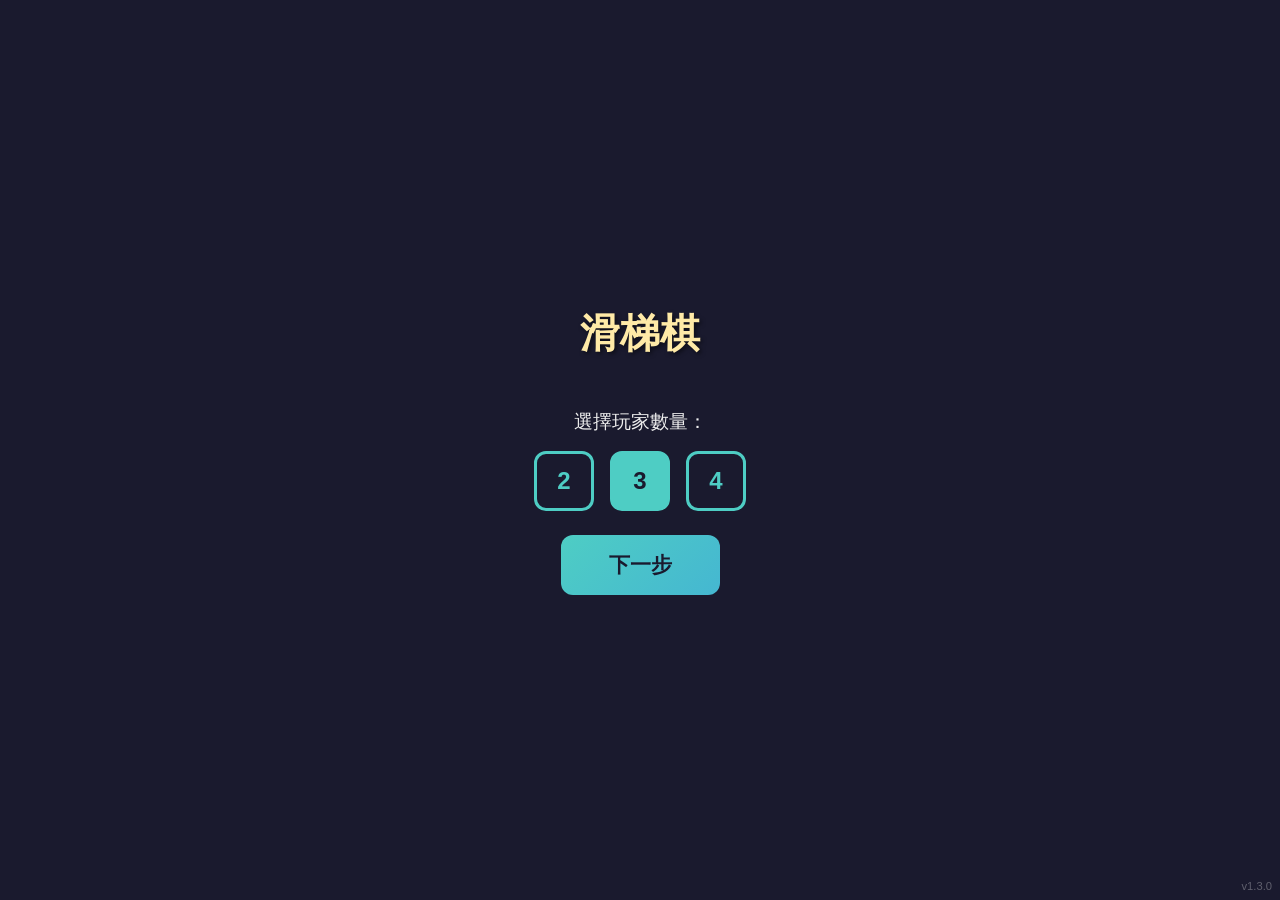
==== index.html @ 12fca041 "P1 always computer, random turn order instead of spinner - P1 is now always a computer player (canno" ====
<!DOCTYPE html>
<html lang="zh-TW">
<head>
    <meta charset="UTF-8">
    <meta name="viewport" content="width=device-width, initial-scale=1.0, maximum-scale=1.0, user-scalable=no">
    <meta name="apple-mobile-web-app-capable" content="yes">
    <meta name="apple-mobile-web-app-status-bar-style" content="black-translucent">
    <title>滑梯棋</title>
    <link rel="stylesheet" href="css/style.css">
</head>
<body>
    <!-- Setup Screen -->
    <div id="setup-screen">
        <!-- Step 1: Player Count -->
        <div id="step1-player-count">
            <h1>滑梯棋</h1>
            <div class="step-content">
                <p class="step-label">選擇玩家數量：</p>
                <div id="player-count-buttons">
                    <button class="count-btn" data-count="2">2</button>
                    <button class="count-btn selected" data-count="3">3</button>
                    <button class="count-btn" data-count="4">4</button>
                </div>
            </div>
            <button id="next-step-btn">下一步</button>
        </div>

        <!-- Step 2: Player Settings -->
        <div id="step2-player-settings" class="hidden">
            <h1>滑梯棋</h1>
            <div id="player-cards"></div>
            <div class="step2-buttons">
                <button id="back-btn">返回</button>
                <button id="start-btn">開始遊戲</button>
            </div>
        </div>
    </div>

    <!-- Game Screen -->
    <div id="game-screen" class="hidden">
        <button id="pause-btn">⏸</button>
        <div id="game-layout">
            <div id="board-container">
                <canvas id="board-canvas"></canvas>
            </div>
            <div id="side-panel">
                <div id="info-panel">
                    <div id="current-turn"></div>
                    <div id="player-positions"></div>
                </div>
                <div id="spinner-container">
                    <canvas id="spinner-canvas"></canvas>
                    <div id="spin-hint">點擊轉盤</div>
                </div>
            </div>
        </div>
    </div>

    <!-- Pause Screen Overlay -->
    <div id="pause-screen" class="hidden">
        <div id="pause-content">
            <h2>遊戲暫停</h2>
            <div class="pause-buttons">
                <button id="resume-btn">繼續遊玩</button>
                <button id="pause-restart-btn">重新開始</button>
                <button id="end-game-btn">結束遊戲</button>
            </div>
        </div>
    </div>

    <!-- Win Screen Overlay -->
    <div id="win-screen" class="hidden">
        <div id="win-content">
            <h2 id="win-message"></h2>
            <button id="restart-btn">再玩一次</button>
        </div>
    </div>

    <!-- Version -->
    <div id="version">v1.3.0</div>

    <script src="js/board.js"></script>
    <script src="js/player.js"></script>
    <script src="js/spinner.js"></script>
    <script src="js/ai.js"></script>
    <script src="js/main.js"></script>
</body>
</html>
---- css/style.css ----
/* Reset & Base */
*, *::before, *::after {
    margin: 0;
    padding: 0;
    box-sizing: border-box;
}

html, body {
    width: 100%;
    height: 100%;
    overflow: hidden;
    font-family: -apple-system, BlinkMacSystemFont, 'Segoe UI', Roboto, sans-serif;
    background: #1a1a2e;
    color: #eee;
    touch-action: none;
    -webkit-touch-callout: none;
    -webkit-user-select: none;
    user-select: none;
}

.hidden {
    display: none !important;
}

/* Setup Screen */
#setup-screen {
    display: flex;
    flex-direction: column;
    align-items: center;
    justify-content: center;
    height: 100%;
    padding: 20px;
}

#setup-screen h1 {
    font-size: 2.5rem;
    color: #FFEAA7;
    text-shadow: 2px 2px 4px rgba(0,0,0,0.5);
    margin-bottom: 24px;
}

/* Step 1: Player Count */
#step1-player-count {
    display: flex;
    flex-direction: column;
    align-items: center;
    gap: 24px;
}

.step-content {
    display: flex;
    flex-direction: column;
    align-items: center;
    gap: 16px;
}

.step-label {
    font-size: 1.2rem;
    color: #eee;
}

#player-count-buttons {
    display: flex;
    gap: 16px;
}

.count-btn {
    width: 60px;
    height: 60px;
    font-size: 1.5rem;
    font-weight: bold;
    border: 3px solid #4ECDC4;
    border-radius: 12px;
    background: transparent;
    color: #4ECDC4;
    cursor: pointer;
    transition: all 0.2s;
}

.count-btn.selected {
    background: #4ECDC4;
    color: #1a1a2e;
}

.count-btn:active {
    transform: scale(0.95);
}

#next-step-btn {
    padding: 16px 48px;
    font-size: 1.3rem;
    border: none;
    border-radius: 12px;
    background: linear-gradient(135deg, #4ECDC4, #45B7D1);
    color: #1a1a2e;
    font-weight: bold;
    cursor: pointer;
    min-height: 52px;
    transition: transform 0.1s;
}

#next-step-btn:active {
    transform: scale(0.95);
}

/* Step 2: Player Settings */
#step2-player-settings {
    display: flex;
    flex-direction: column;
    align-items: center;
    gap: 20px;
}

#player-cards {
    display: flex;
    flex-wrap: wrap;
    justify-content: center;
    gap: 16px;
    max-width: 400px;
}

.player-card {
    display: flex;
    flex-direction: column;
    align-items: center;
    gap: 12px;
    padding: 16px 24px;
    background: #16213e;
    border-radius: 16px;
    min-width: 140px;
}

.player-card-header {
    font-size: 1.3rem;
    font-weight: bold;
    color: #FFEAA7;
}

.color-row {
    display: flex;
    align-items: center;
    gap: 10px;
}

.color-selector {
    width: 36px;
    height: 36px;
    border-radius: 50%;
    cursor: pointer;
    border: 3px solid #fff;
    transition: transform 0.2s, box-shadow 0.2s;
}

.color-selector:hover {
    transform: scale(1.1);
    box-shadow: 0 0 10px rgba(255,255,255,0.5);
}

.color-selector:active {
    transform: scale(0.95);
}

.color-label {
    font-size: 1rem;
    color: #eee;
    min-width: 24px;
}

.type-toggle {
    padding: 8px 16px;
    border: 2px solid #4ECDC4;
    border-radius: 8px;
    background: transparent;
    color: #4ECDC4;
    font-size: 1rem;
    cursor: pointer;
    min-width: 70px;
    transition: all 0.2s;
}

.type-toggle:active {
    background: #4ECDC4;
    color: #1a1a2e;
}

.step2-buttons {
    display: flex;
    gap: 16px;
}

#back-btn {
    padding: 16px 32px;
    font-size: 1.2rem;
    border: 2px solid #888;
    border-radius: 12px;
    background: transparent;
    color: #888;
    font-weight: bold;
    cursor: pointer;
    min-height: 52px;
    transition: all 0.2s;
}

#back-btn:active {
    background: #888;
    color: #1a1a2e;
}

#start-btn, #restart-btn {
    padding: 16px 32px;
    font-size: 1.2rem;
    border: none;
    border-radius: 12px;
    background: linear-gradient(135deg, #4ECDC4, #45B7D1);
    color: #1a1a2e;
    font-weight: bold;
    cursor: pointer;
    min-height: 52px;
    min-width: 44px;
    transition: transform 0.1s;
}

#start-btn:active, #restart-btn:active {
    transform: scale(0.95);
}

/* Game Screen */
#game-screen {
    height: 100%;
    width: 100%;
    display: flex;
    flex-direction: column;
}

#game-layout {
    display: flex;
    flex-direction: column;
    height: 100%;
    width: 100%;
}

#board-container {
    flex: 1;
    display: flex;
    align-items: center;
    justify-content: center;
    min-height: 0;
    padding: 4px;
}

#board-canvas {
    display: block;
}

#side-panel {
    display: flex;
    flex-direction: row;
    align-items: center;
    gap: 8px;
    padding: 8px;
    background: #16213e;
    flex-shrink: 0;
}

#info-panel {
    flex: 1;
    display: flex;
    flex-direction: column;
    gap: 4px;
    min-width: 0;
}

#current-turn {
    font-size: 1rem;
    font-weight: bold;
    padding: 4px 8px;
}

.turn-indicator {
    font-size: 1rem;
}

#player-positions {
    display: flex;
    flex-direction: column;
    gap: 2px;
    padding: 0 8px;
}

.player-pos {
    padding: 2px 8px;
    font-size: 0.85rem;
    background: rgba(255,255,255,0.05);
    border-radius: 4px;
}

.turn-order-title {
    font-size: 0.8rem;
    color: #FFEAA7;
    margin-bottom: 4px;
}

#spinner-container {
    display: flex;
    flex-direction: column;
    align-items: center;
    justify-content: center;
    gap: 4px;
    flex-shrink: 0;
    width: 120px;
    height: 140px;
}

#spinner-canvas {
    display: block;
    cursor: pointer;
}

#spin-hint {
    font-size: 0.85rem;
    color: #FFEAA7;
    text-align: center;
}

/* Pause Button */
#pause-btn {
    position: absolute;
    top: 12px;
    right: 12px;
    width: 44px;
    height: 44px;
    font-size: 1.2rem;
    border: none;
    border-radius: 50%;
    background: rgba(255,255,255,0.15);
    color: #eee;
    cursor: pointer;
    z-index: 10;
    transition: background 0.2s;
}

#pause-btn:active {
    background: rgba(255,255,255,0.3);
}

/* Win Screen */
#win-screen {
    position: fixed;
    top: 0;
    left: 0;
    width: 100%;
    height: 100%;
    background: rgba(0,0,0,0.8);
    display: flex;
    align-items: center;
    justify-content: center;
    z-index: 100;
}

#win-content {
    text-align: center;
    padding: 40px;
    background: #16213e;
    border-radius: 20px;
    border: 3px solid #FFEAA7;
}

#win-message {
    font-size: 2rem;
    margin-bottom: 24px;
}

/* Pause Screen */
#pause-screen {
    position: fixed;
    top: 0;
    left: 0;
    width: 100%;
    height: 100%;
    background: rgba(0,0,0,0.85);
    display: flex;
    align-items: center;
    justify-content: center;
    z-index: 100;
}

#pause-content {
    text-align: center;
    padding: 40px;
    background: #16213e;
    border-radius: 20px;
    border: 3px solid #4ECDC4;
}

#pause-content h2 {
    font-size: 1.8rem;
    color: #FFEAA7;
    margin-bottom: 24px;
}

.pause-buttons {
    display: flex;
    flex-direction: column;
    gap: 12px;
}

.pause-buttons button {
    padding: 14px 32px;
    font-size: 1.1rem;
    border: none;
    border-radius: 10px;
    font-weight: bold;
    cursor: pointer;
    min-width: 180px;
    transition: transform 0.1s;
}

.pause-buttons button:active {
    transform: scale(0.95);
}

#resume-btn {
    background: linear-gradient(135deg, #4ECDC4, #45B7D1);
    color: #1a1a2e;
}

#pause-restart-btn {
    background: #F39C12;
    color: #1a1a2e;
}

#end-game-btn {
    background: transparent;
    border: 2px solid #888;
    color: #888;
}

/* ===== Responsive: Phone Portrait (default) ===== */
/* Board takes most space, panel at bottom */

/* ===== Responsive: Wider screens / iPad ===== */
@media (min-width: 768px) {
    #game-layout {
        flex-direction: row;
    }

    #board-container {
        flex: 1;
        padding: 8px;
    }

    #side-panel {
        flex-direction: column;
        width: 220px;
        justify-content: center;
        padding: 16px;
        gap: 16px;
    }

    #info-panel {
        gap: 8px;
    }

    .player-pos {
        font-size: 0.95rem;
        padding: 4px 10px;
    }

    #current-turn {
        font-size: 1.1rem;
    }

    .turn-indicator {
        font-size: 1.1rem;
    }

    #spin-hint {
        font-size: 1rem;
    }

    #spinner-container {
        width: 180px;
        height: 200px;
    }
}

/* Larger iPads / desktops */
@media (min-width: 1024px) {
    #side-panel {
        width: 280px;
        padding: 24px;
    }

    .player-pos {
        font-size: 1rem;
        padding: 6px 12px;
    }

    #current-turn {
        font-size: 1.2rem;
    }
}

/* Very small phones */
@media (max-height: 600px) and (max-width: 767px) {
    #side-panel {
        padding: 4px 8px;
    }

    .player-pos {
        font-size: 0.75rem;
        padding: 1px 6px;
    }

    #current-turn {
        font-size: 0.85rem;
        padding: 2px 6px;
    }

    #spin-hint {
        font-size: 0.75rem;
    }
}

/* Version */
#version {
    position: fixed;
    bottom: 8px;
    right: 8px;
    font-size: 0.7rem;
    color: rgba(255,255,255,0.3);
    pointer-events: none;
    z-index: 50;
}
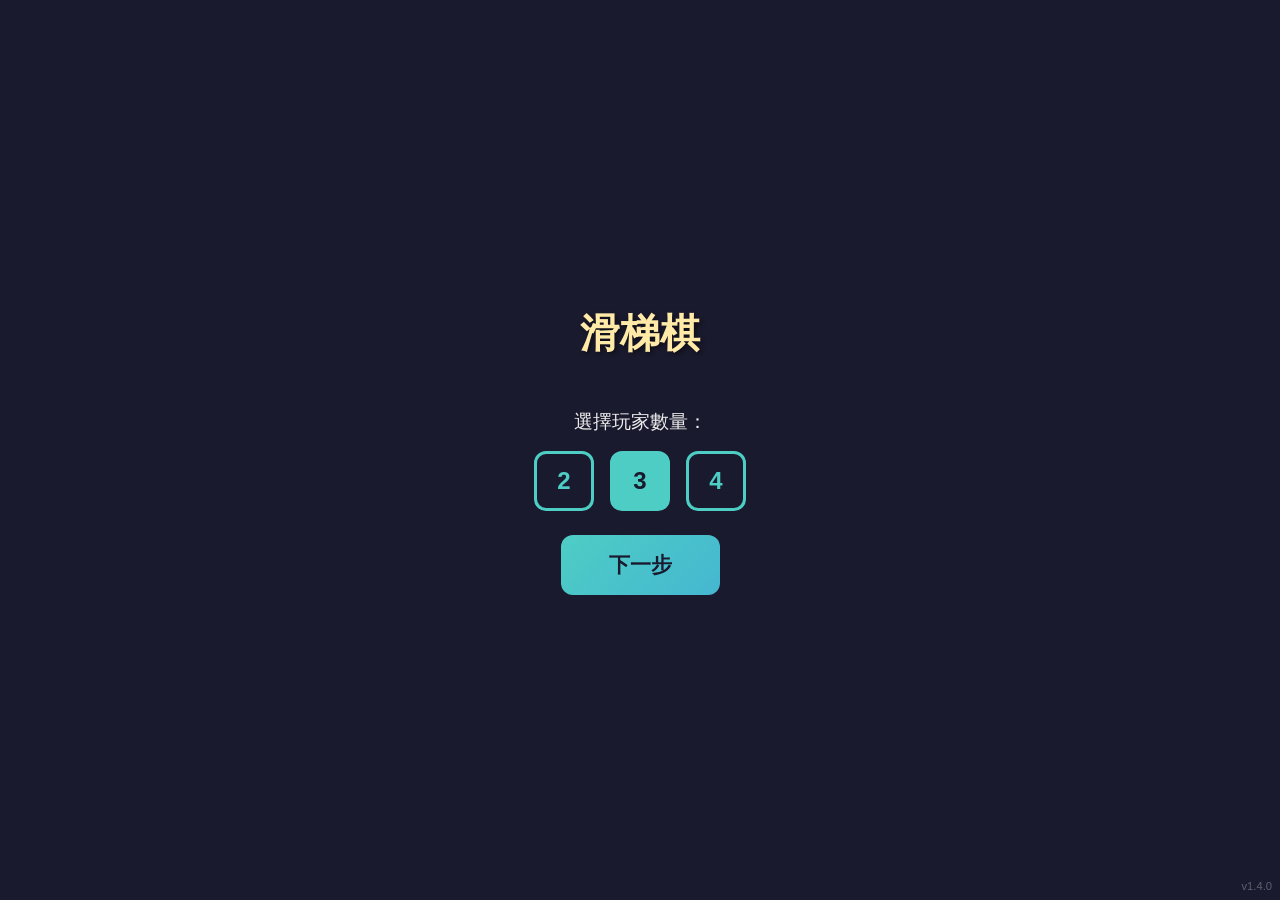
==== commit 1139db48: "Add sound effects using Web Audio API - Spinner tick and result sounds - Step sound when moving on c" ====
--- a/index.html
+++ b/index.html
@@ -77,8 +77,9 @@
     </div>
 
     <!-- Version -->
-    <div id="version">v1.3.0</div>
+    <div id="version">v1.4.0</div>
 
+    <script src="js/sound.js"></script>
     <script src="js/board.js"></script>
     <script src="js/player.js"></script>
     <script src="js/spinner.js"></script>
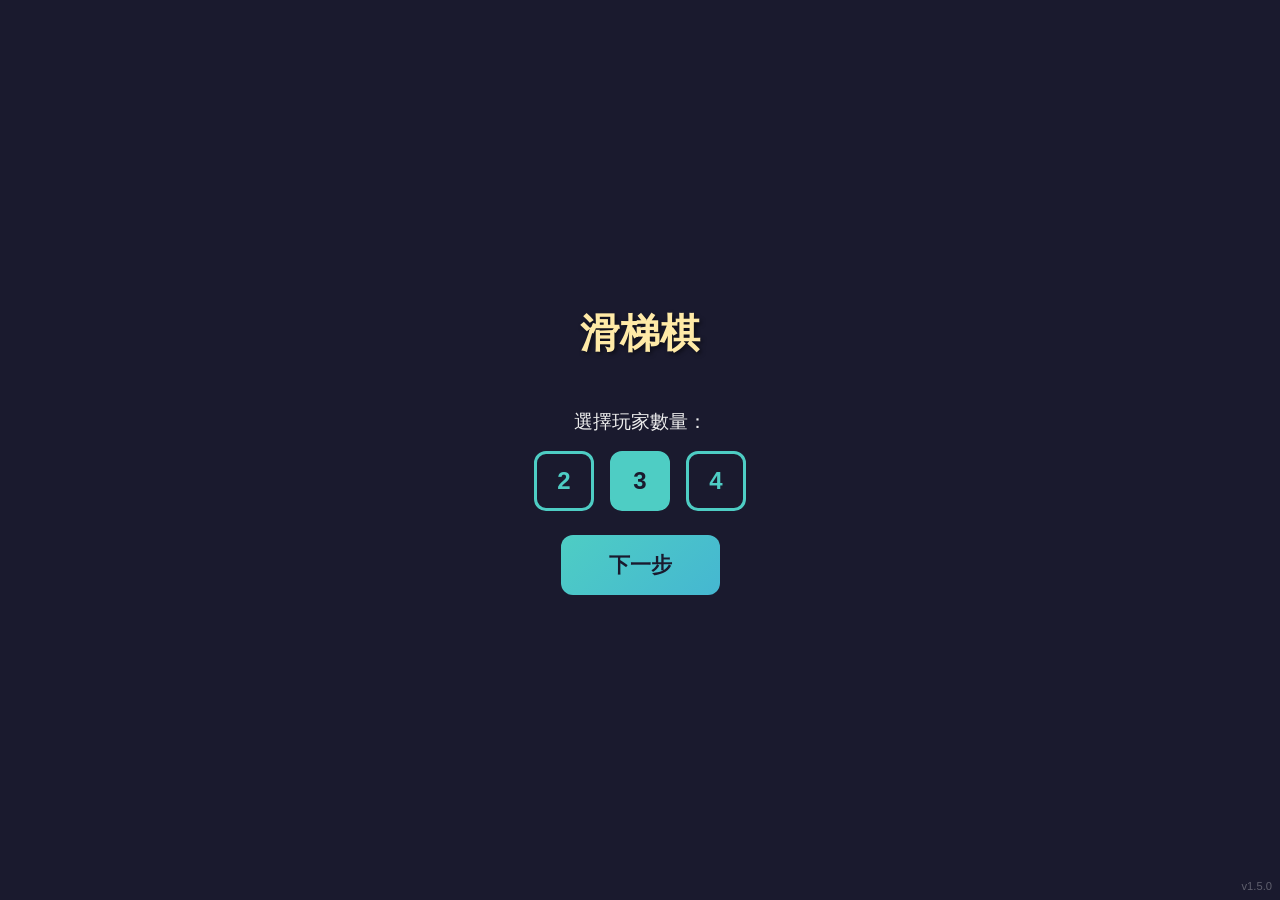
==== commit 92deff9e: "Bump version to v1.5.0 and add CLAUDE.md Co-Authored-By: Claude Opus 4.6 <noreply@anthropic.com>" ====
--- a/index.html
+++ b/index.html
@@ -77,7 +77,7 @@
     </div>
 
     <!-- Version -->
-    <div id="version">v1.4.0</div>
+    <div id="version">v1.5.0</div>
 
     <script src="js/sound.js"></script>
     <script src="js/board.js"></script>
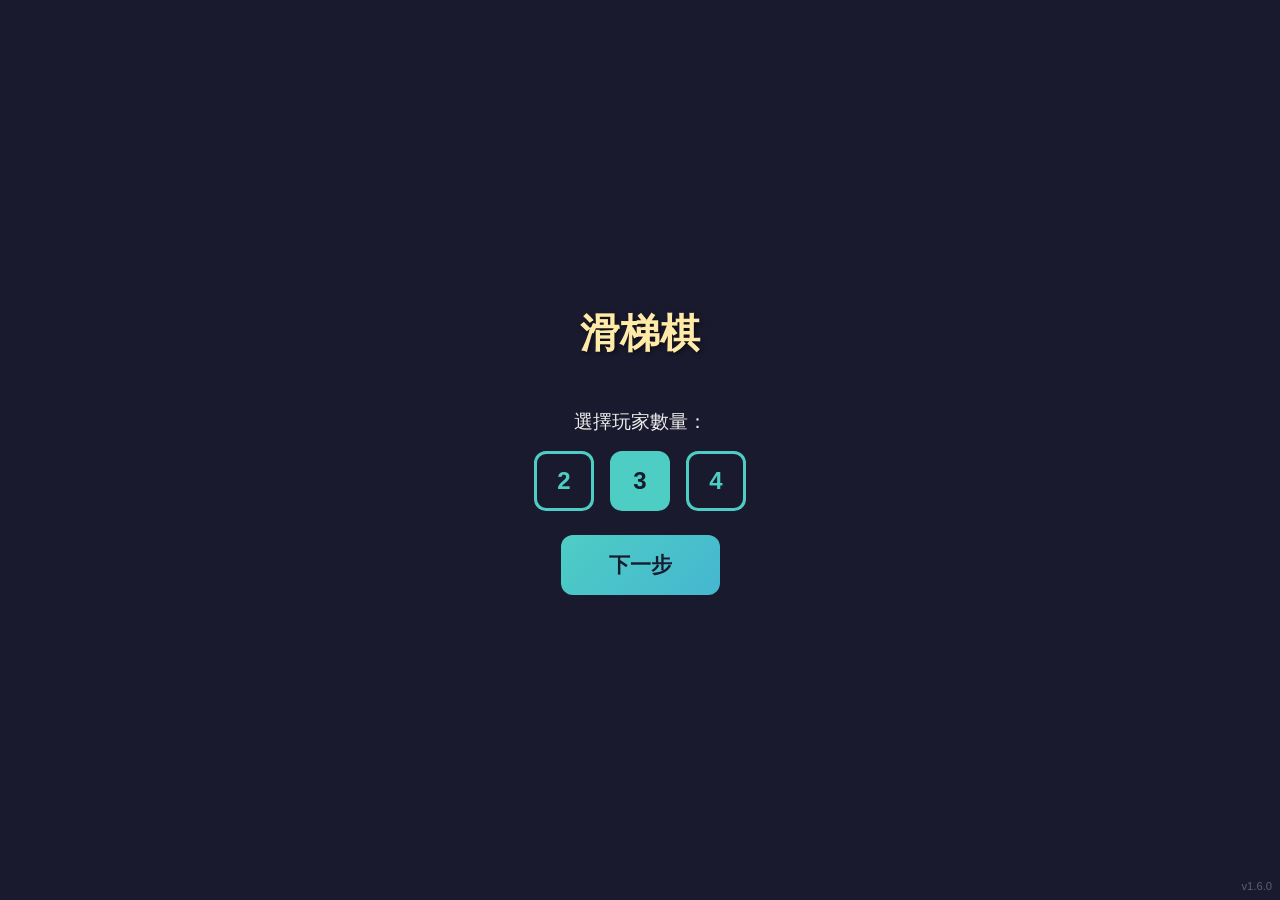
==== commit 5adc1234: "Add in-game release notes viewer and deploy workflow - Click version number to view release notes hi" ====
--- a/index.html
+++ b/index.html
@@ -77,8 +77,18 @@
     </div>
 
     <!-- Version -->
-    <div id="version">v1.5.0</div>
+    <div id="version">v1.6.0</div>
 
+    <!-- Release Notes Overlay -->
+    <div id="release-notes-screen" class="hidden">
+        <div id="release-notes-content">
+            <h2>Release Notes</h2>
+            <div id="release-notes-list"></div>
+            <button id="release-notes-close">關閉</button>
+        </div>
+    </div>
+
+    <script src="js/release-notes.js"></script>
     <script src="js/sound.js"></script>
     <script src="js/board.js"></script>
     <script src="js/player.js"></script>
--- a/css/style.css
+++ b/css/style.css
@@ -529,6 +529,95 @@
     right: 8px;
     font-size: 0.7rem;
     color: rgba(255,255,255,0.3);
-    pointer-events: none;
+    pointer-events: auto;
+    cursor: pointer;
     z-index: 50;
 }
+
+#version:hover {
+    color: rgba(255,255,255,0.6);
+}
+
+/* Release Notes */
+#release-notes-screen {
+    position: fixed;
+    top: 0;
+    left: 0;
+    width: 100%;
+    height: 100%;
+    background: rgba(0,0,0,0.85);
+    display: flex;
+    align-items: center;
+    justify-content: center;
+    z-index: 200;
+}
+
+#release-notes-content {
+    background: #16213e;
+    border-radius: 20px;
+    border: 3px solid #4ECDC4;
+    padding: 24px;
+    max-width: 420px;
+    width: 90%;
+    max-height: 80vh;
+    overflow-y: auto;
+}
+
+#release-notes-content h2 {
+    font-size: 1.5rem;
+    color: #FFEAA7;
+    margin-bottom: 16px;
+    text-align: center;
+}
+
+.rn-version {
+    margin-bottom: 16px;
+}
+
+.rn-version-header {
+    font-size: 1rem;
+    font-weight: bold;
+    color: #4ECDC4;
+    margin-bottom: 4px;
+}
+
+.rn-version-header span {
+    font-size: 0.75rem;
+    color: rgba(255,255,255,0.4);
+    font-weight: normal;
+    margin-left: 8px;
+}
+
+.rn-version ul {
+    list-style: none;
+    padding-left: 12px;
+}
+
+.rn-version li {
+    font-size: 0.85rem;
+    color: #ccc;
+    padding: 2px 0;
+}
+
+.rn-version li::before {
+    content: '• ';
+    color: #4ECDC4;
+}
+
+#release-notes-close {
+    display: block;
+    margin: 16px auto 0;
+    padding: 10px 32px;
+    font-size: 1rem;
+    border: 2px solid #888;
+    border-radius: 10px;
+    background: transparent;
+    color: #888;
+    font-weight: bold;
+    cursor: pointer;
+}
+
+#release-notes-close:active {
+    background: #888;
+    color: #1a1a2e;
+}
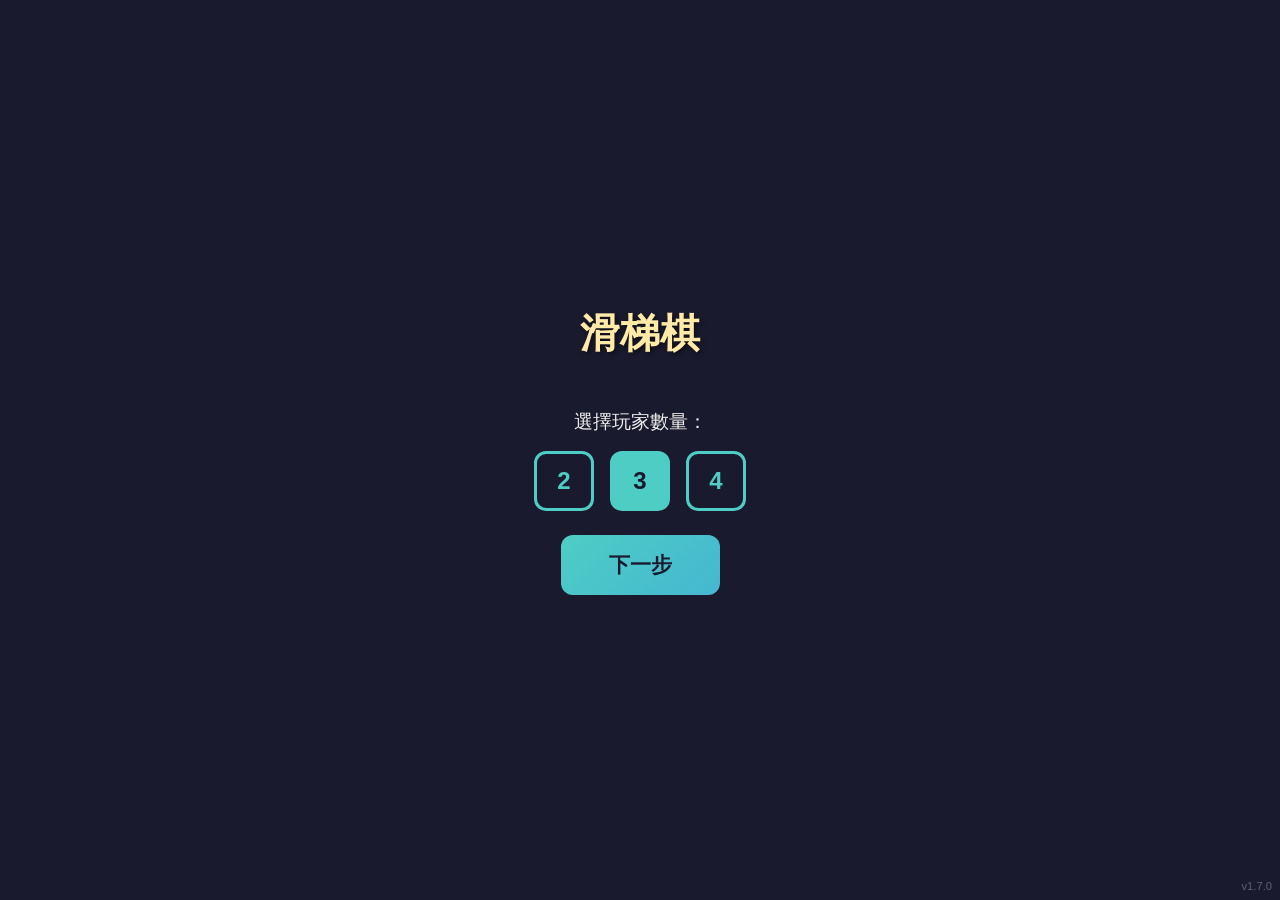
==== commit bf17d59b: "v1.7.0: Add snake/win sounds, win ranking, rainbow cell 100, dev page - Add snake.mp3 and win.mp3 so" ====
--- a/index.html
+++ b/index.html
@@ -72,12 +72,13 @@
     <div id="win-screen" class="hidden">
         <div id="win-content">
             <h2 id="win-message"></h2>
+            <div id="ranking-list"></div>
             <button id="restart-btn">再玩一次</button>
         </div>
     </div>
 
     <!-- Version -->
-    <div id="version">v1.6.0</div>
+    <div id="version">v1.7.0</div>
 
     <!-- Release Notes Overlay -->
     <div id="release-notes-screen" class="hidden">
--- a/css/style.css
+++ b/css/style.css
@@ -367,7 +367,29 @@
 
 #win-message {
     font-size: 2rem;
-    margin-bottom: 24px;
+    margin-bottom: 16px;
+}
+
+#ranking-list {
+    margin-bottom: 20px;
+    text-align: left;
+}
+
+.ranking-item {
+    padding: 8px 12px;
+    margin: 6px 0;
+    background: rgba(255,255,255,0.05);
+    border-radius: 8px;
+    border-left: 4px solid #eee;
+    font-size: 1rem;
+    display: flex;
+    justify-content: space-between;
+    align-items: center;
+}
+
+.ranking-pos {
+    font-size: 0.8rem;
+    color: rgba(255,255,255,0.4);
 }
 
 /* Pause Screen */
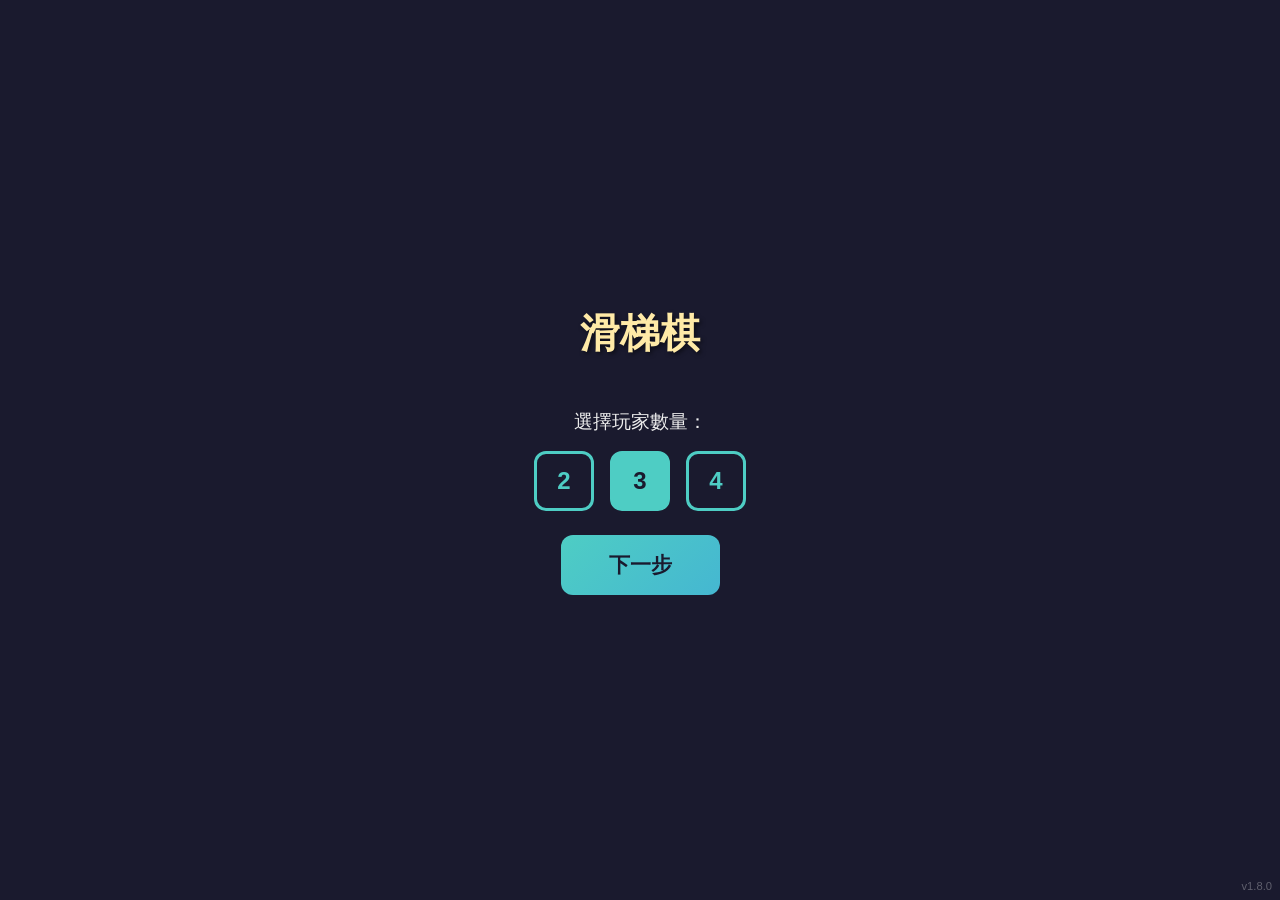
==== commit bfe3ecdd: "v1.8.0: Add rainbow ladder to cell 100 and debug win shortcut - Special rainbow gradient ladder from" ====
--- a/index.html
+++ b/index.html
@@ -78,7 +78,7 @@
     </div>
 
     <!-- Version -->
-    <div id="version">v1.7.0</div>
+    <div id="version">v1.8.0</div>
 
     <!-- Release Notes Overlay -->
     <div id="release-notes-screen" class="hidden">
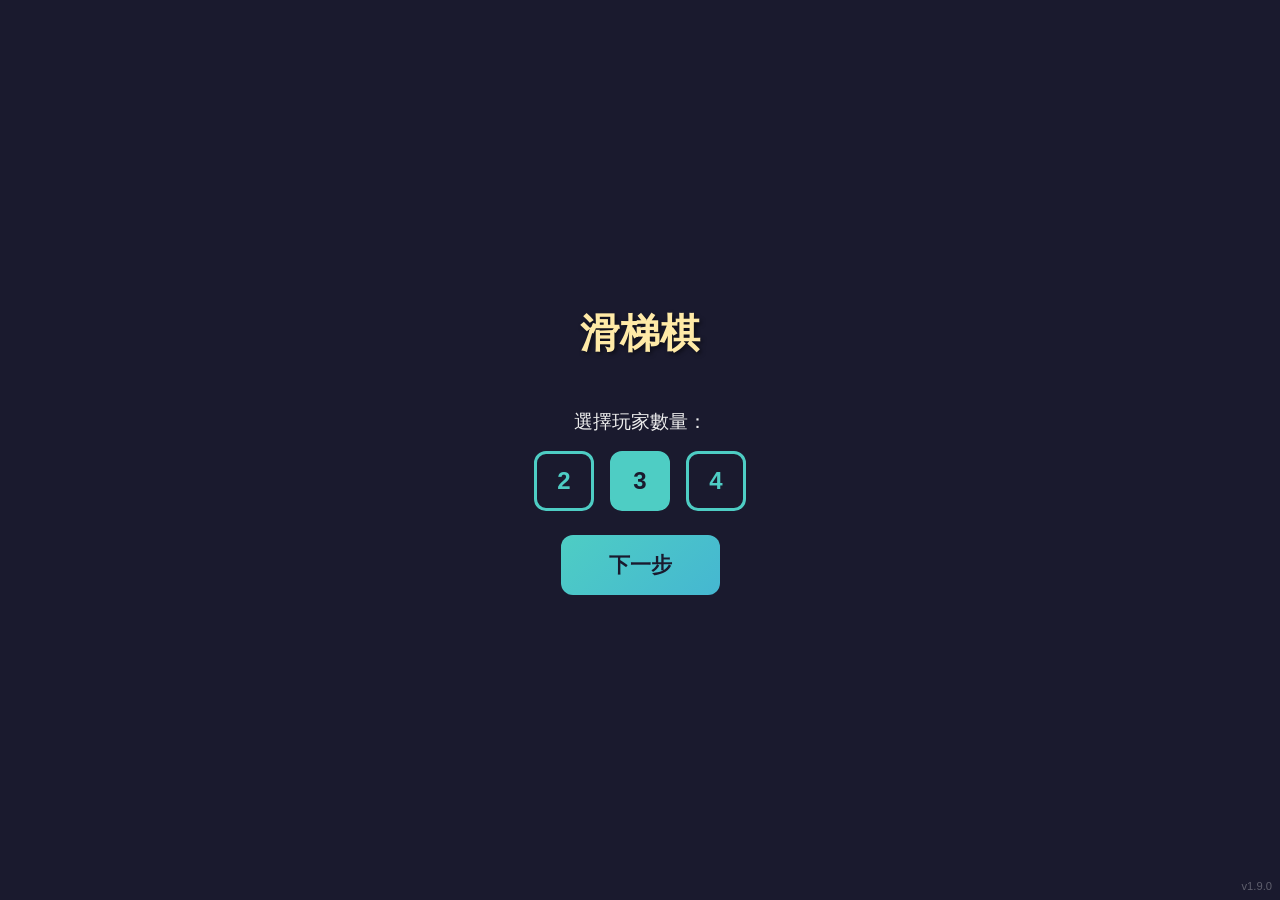
==== commit 0bbce227: "v1.9.0: Full pause support, auto-pause on blur, new token style - Player tokens: white fill, colored" ====
--- a/index.html
+++ b/index.html
@@ -5,8 +5,11 @@
     <meta name="viewport" content="width=device-width, initial-scale=1.0, maximum-scale=1.0, user-scalable=no">
     <meta name="apple-mobile-web-app-capable" content="yes">
     <meta name="apple-mobile-web-app-status-bar-style" content="black-translucent">
+    <meta http-equiv="Cache-Control" content="no-cache, no-store, must-revalidate">
+    <meta http-equiv="Pragma" content="no-cache">
+    <meta http-equiv="Expires" content="0">
     <title>滑梯棋</title>
-    <link rel="stylesheet" href="css/style.css">
+    <link rel="stylesheet" href="css/style.css?v=1.9.0">
 </head>
 <body>
     <!-- Setup Screen -->
@@ -78,7 +81,7 @@
     </div>
 
     <!-- Version -->
-    <div id="version">v1.8.0</div>
+    <div id="version">v1.9.0</div>
 
     <!-- Release Notes Overlay -->
     <div id="release-notes-screen" class="hidden">
@@ -89,12 +92,12 @@
         </div>
     </div>
 
-    <script src="js/release-notes.js"></script>
-    <script src="js/sound.js"></script>
-    <script src="js/board.js"></script>
-    <script src="js/player.js"></script>
-    <script src="js/spinner.js"></script>
-    <script src="js/ai.js"></script>
-    <script src="js/main.js"></script>
+    <script src="js/release-notes.js?v=1.9.0"></script>
+    <script src="js/sound.js?v=1.9.0"></script>
+    <script src="js/board.js?v=1.9.0"></script>
+    <script src="js/player.js?v=1.9.0"></script>
+    <script src="js/spinner.js?v=1.9.0"></script>
+    <script src="js/ai.js?v=1.9.0"></script>
+    <script src="js/main.js?v=1.9.0"></script>
 </body>
 </html>
